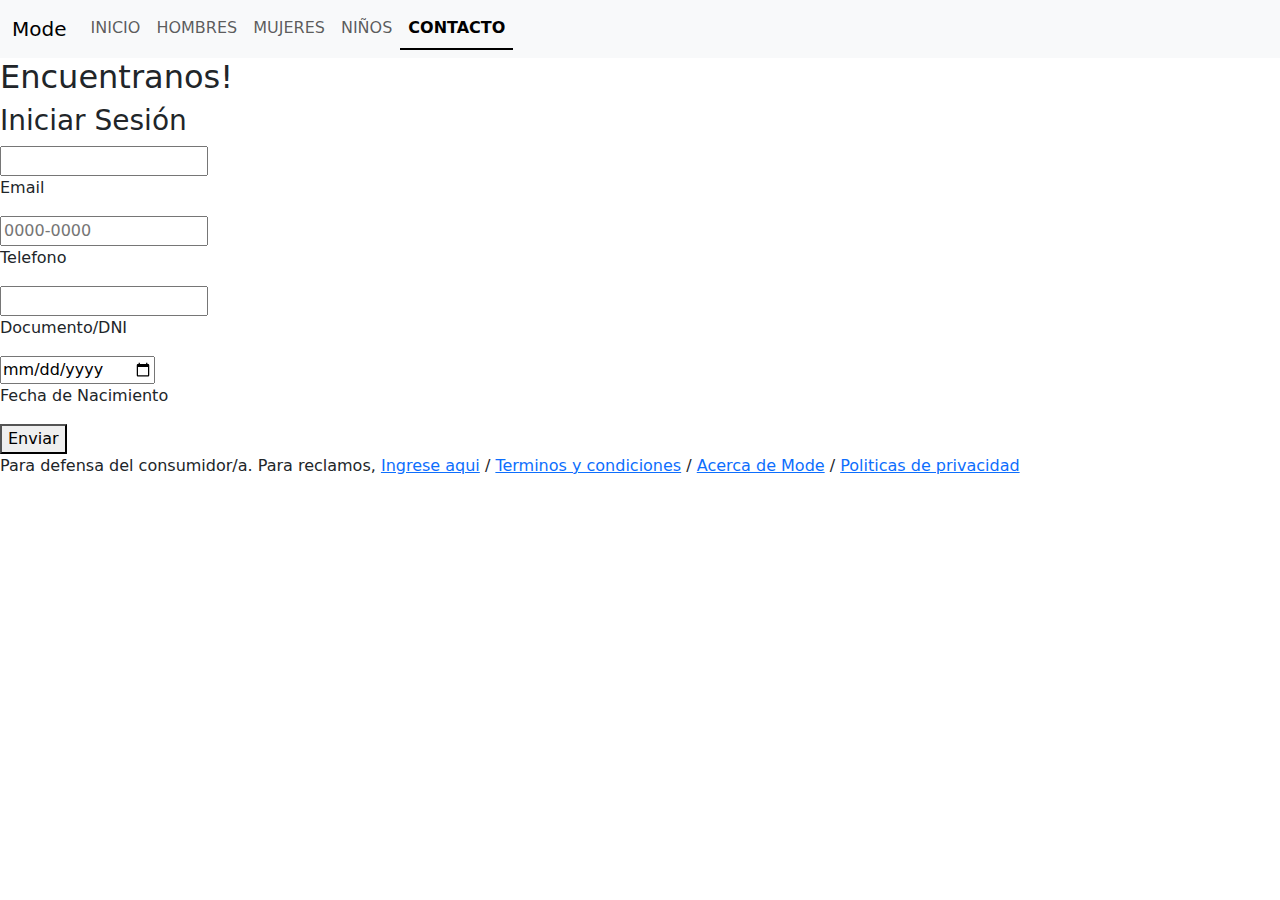
==== pages/contacto.html @ 0c091b9b "First commit. SASS instalado y estructura HTML hecha." ====
<!doctype html>
<html lang="en">

<head>
    <meta charset="utf-8">
    <meta name="viewport" content="width=device-width, initial-scale=1">
    <title>Contacto | Mode Indumentaria</title>
    <link href="https://cdn.jsdelivr.net/npm/bootstrap@5.3.3/dist/css/bootstrap.min.css" rel="stylesheet"
        integrity="sha384-QWTKZyjpPEjISv5WaRU9OFeRpok6YctnYmDr5pNlyT2bRjXh0JMhjY6hW+ALEwIH" crossorigin="anonymous">
    <link rel="stylesheet" href="../css/style.css">
</head>

<body>
    <nav class="navbar navbar-expand-md bg-body-tertiary nav-underline navegacion">
        <div class="container-fluid">
            <a class="navbar-brand logo" href="../index.html">Mode</a>
            <button class="navbar-toggler" type="button" data-bs-toggle="collapse" data-bs-target="#navbarNav"
                aria-controls="navbarNav" aria-expanded="false" aria-label="Toggle navigation">
                <span class="navbar-toggler-icon"></span>
            </button>
            <div class="collapse navbar-collapse" id="navbarNav">
                <ul class="navbar-nav">
                    <li class="nav-item link">
                        <a class="nav-link" href="../index.html">INICIO</a>
                    </li>
                    <li class="nav-item link">
                        <a class="nav-link" href="./hombres.html">HOMBRES</a>
                    </li>
                    <li class="nav-item link">
                        <a class="nav-link" href="./mujeres.html">MUJERES</a>
                    </li>
                    <li class="nav-item link">
                        <a class="nav-link" href="./niños.html">NIÑOS</a>
                    </li>
                    <li class="nav-item link">
                        <a class="nav-link active" aria-current="page" href="./contacto.html">CONTACTO</a>
                    </li>
                </ul>
            </div>
        </div>
    </nav>
    <main class="main-content main-contacto">
        <h2>Encuentranos!</h2>
        <section class="main-form">
            <form class="contact-form" action="#" method="get">
                <h3>Iniciar Sesión</h3>
                <input type="email" name="Email" required="">
                <p>Email</p>
                <input type="tel" placeholder="0000-0000" name="Telefono" required="">
                <p>Telefono</p>
                <input type="tel" name="DNI" required="">
                <p>Documento/DNI</p>
                <input type="date" name="nacimiento" required="">
                <p>Fecha de Nacimiento</p>
                <button type="submit">Enviar</button>
            </form>
        </section>
    </main>
    <footer class="footer">
        <p>Para defensa del consumidor/a. Para reclamos, <a
                href="https://autogestion.produccion.gob.ar/consumidores">Ingrese aqui</a> / <a href="">Terminos y
                condiciones</a> / <a href="">Acerca de Mode</a> / <a href="">Politicas de privacidad</a></p>
    </footer>
    <script src="https://cdn.jsdelivr.net/npm/bootstrap@5.3.3/dist/js/bootstrap.bundle.min.js"
        integrity="sha384-YvpcrYf0tY3lHB60NNkmXc5s9fDVZLESaAA55NDzOxhy9GkcIdslK1eN7N6jIeHz"
        crossorigin="anonymous"></script>
</body>

</html>
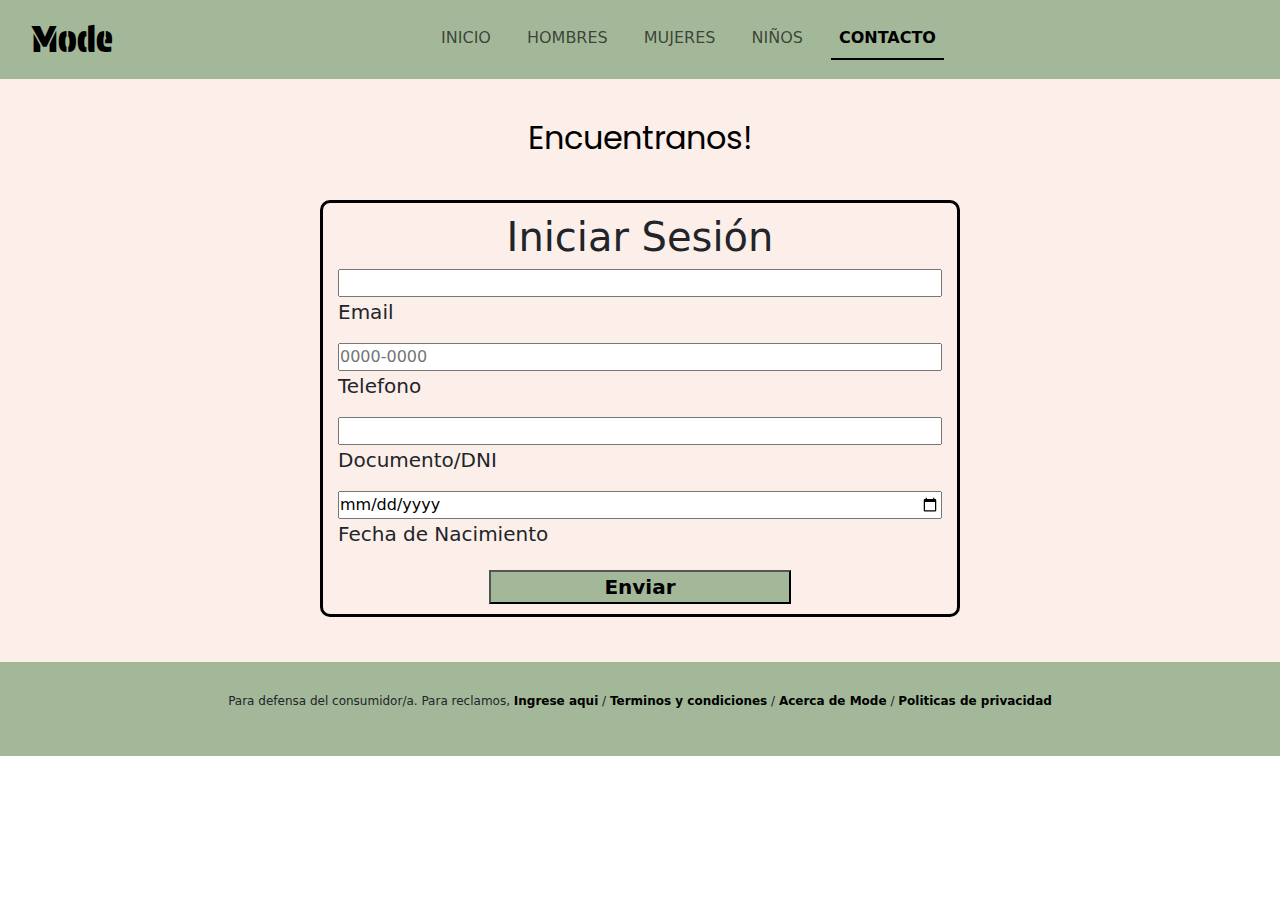
==== commit 57cd11e3: "Estructura css agregada en todo el proyecto, incluyendo media querys." ====
--- a/pages/contacto.html
+++ b/pages/contacto.html
@@ -39,7 +39,7 @@
             </div>
         </div>
     </nav>
-    <main class="main-content main-contacto">
+    <main class="main-contacto">
         <h2>Encuentranos!</h2>
         <section class="main-form">
             <form class="contact-form" action="#" method="get">
--- a/css/style.css
+++ b/css/style.css
@@ -0,0 +1,333 @@
+@charset "UTF-8";
+@import url("https://fonts.googleapis.com/css2?family=Poppins:ital,wght@0,100;0,200;0,300;0,400;0,500;0,600;0,700;0,800;0,900;1,100;1,200;1,300;1,400;1,500;1,600;1,700;1,800;1,900&family=Protest+Guerrilla&display=swap");
+* {
+  margin: 0;
+  padding: 0;
+  box-sizing: border-box; }
+
+.navegacion {
+  background-color: #a3b899 !important; }
+  .navegacion .logo {
+    font-family: "Protest Guerrilla", sans-serif;
+    font-size: 35px;
+    font-weight: 400;
+    font-style: normal;
+    padding-left: 20px; }
+  .navegacion .link {
+    padding-right: 20px; }
+  .navegacion .navbar-expand-md, .navegacion .navbar-collapse {
+    justify-content: space-around; }
+
+.navegacion-hombres {
+  background-color: #99582a !important; }
+  .navegacion-hombres .logo {
+    font-family: "Protest Guerrilla", sans-serif;
+    font-size: 35px;
+    font-weight: 400;
+    font-style: normal;
+    padding-left: 20px; }
+  .navegacion-hombres .link {
+    padding-right: 20px; }
+  .navegacion-hombres .navbar-expand-md, .navegacion-hombres .navbar-collapse {
+    justify-content: space-around; }
+
+.navegacion-mujeres {
+  background-color: #a663cc !important; }
+  .navegacion-mujeres .logo {
+    font-family: "Protest Guerrilla", sans-serif;
+    font-size: 35px;
+    font-weight: 400;
+    font-style: normal;
+    padding-left: 20px; }
+  .navegacion-mujeres .link {
+    padding-right: 20px; }
+  .navegacion-mujeres .navbar-expand-md, .navegacion-mujeres .navbar-collapse {
+    justify-content: space-around; }
+
+.navegacion-niños {
+  background-color: #555555 !important; }
+  .navegacion-niños .logo {
+    font-family: "Protest Guerrilla", sans-serif;
+    font-size: 35px;
+    font-weight: 400;
+    font-style: normal;
+    padding-left: 20px; }
+  .navegacion-niños .link {
+    padding-right: 20px; }
+  .navegacion-niños .navbar-expand-md, .navegacion-niños .navbar-collapse {
+    justify-content: space-around; }
+
+.main-content {
+  background-color: #fceee9;
+  padding-top: 25px;
+  padding-bottom: 25px; }
+  .main-content .main-container {
+    text-align: start;
+    width: 100%;
+    height: 100%;
+    padding: 50px; }
+  .main-content .presentacion {
+    color: #000000;
+    padding-bottom: 15px;
+    font-family: "Poppins", sans-serif;
+    font-weight: 400;
+    font-style: normal; }
+    .main-content .presentacion a {
+      color: #a3b899;
+      text-decoration: none;
+      font-weight: bolder; }
+  .main-content .presentacion2 h1 {
+    color: #ffffff;
+    background-color: #a3b899;
+    width: 75%;
+    margin: 10px auto;
+    padding: 5px 16px;
+    font-family: "Poppins", sans-serif;
+    font-size: 25px;
+    text-align: center;
+    font-weight: bolder; }
+  .main-content .presentacion2 .img-presentacion2 {
+    display: flex;
+    justify-content: space-around;
+    flex-direction: column;
+    align-items: center;
+    margin-top: 20px; }
+    .main-content .presentacion2 .img-presentacion2 div {
+      width: 30%;
+      border-radius: 15px;
+      margin: 5px auto; }
+    .main-content .presentacion2 .img-presentacion2 img {
+      width: 100%;
+      height: auto;
+      border-radius: 15px;
+      border-bottom-left-radius: 0;
+      border-bottom-right-radius: 0; }
+    .main-content .presentacion2 .img-presentacion2 h4 {
+      text-align: center;
+      background-color: #a3b899;
+      border-bottom-left-radius: 15px;
+      border-bottom-right-radius: 15px;
+      font-size: 15PX; }
+  .main-content .presentacion2 h2 {
+    color: #ffffff;
+    background-color: #a3b899;
+    width: 75%;
+    margin: 10px auto;
+    padding: 5px 16px;
+    font-family: "Poppins", sans-serif;
+    font-size: 15px;
+    text-align: center;
+    font-weight: bolder; }
+    .main-content .presentacion2 h2 a {
+      color: #000000;
+      text-decoration: none; }
+
+.ropa-hombre {
+  background-color: #ffe6a7;
+  padding-top: 25px;
+  padding-bottom: 25px;
+  display: grid; }
+  .ropa-hombre div {
+    width: 30%;
+    border-radius: 15px;
+    margin: 5px auto; }
+  .ropa-hombre h4 {
+    text-align: center;
+    background-color: #99582a;
+    border-bottom-left-radius: 15px;
+    border-bottom-right-radius: 15px;
+    font-size: 15PX; }
+  .ropa-hombre img {
+    width: 100%;
+    height: auto;
+    border-radius: 15px;
+    border-bottom-left-radius: 0;
+    border-bottom-right-radius: 0; }
+
+.ropa-mujeres {
+  background-color: #b298dc;
+  padding-top: 25px;
+  padding-bottom: 25px;
+  display: grid; }
+  .ropa-mujeres div {
+    width: 30%;
+    border-radius: 15px;
+    margin: 5px auto; }
+  .ropa-mujeres h4 {
+    text-align: center;
+    background-color: #a663cc;
+    border-bottom-left-radius: 15px;
+    border-bottom-right-radius: 15px;
+    font-size: 15PX; }
+  .ropa-mujeres img {
+    width: 100%;
+    height: auto;
+    border-radius: 15px;
+    border-bottom-left-radius: 0;
+    border-bottom-right-radius: 0; }
+
+.ropa-niños {
+  background-color: #e1d5e0;
+  padding-top: 25px;
+  padding-bottom: 25px;
+  display: grid; }
+  .ropa-niños div {
+    width: 30%;
+    border-radius: 15px;
+    margin: 5px auto; }
+  .ropa-niños h4 {
+    text-align: center;
+    background-color: #555555;
+    border-bottom-left-radius: 15px;
+    border-bottom-right-radius: 15px;
+    font-size: 15PX; }
+  .ropa-niños img {
+    width: 100%;
+    height: auto;
+    border-radius: 15px;
+    border-bottom-left-radius: 0;
+    border-bottom-right-radius: 0; }
+
+.main-contacto {
+  background-color: #fceee9;
+  padding-top: 25px;
+  padding-bottom: 25px; }
+  .main-contacto h2 {
+    color: #000000;
+    padding: 15px;
+    font-family: "Poppins", sans-serif;
+    font-weight: 400;
+    font-style: normal;
+    text-align: center; }
+  .main-contacto .main-form {
+    display: flex;
+    flex-direction: row;
+    align-items: center; }
+    .main-contacto .main-form .contact-form {
+      margin: 20px auto;
+      padding: 10px 15px;
+      border: #000000 solid 3px;
+      border-radius: 10px;
+      display: flex;
+      flex-direction: column; }
+    .main-contacto .main-form h3 {
+      text-align: center; }
+    .main-contacto .main-form button {
+      margin: 5px auto 0 auto;
+      width: 50%;
+      background-color: #a3b899; }
+
+.footer {
+  background-color: #a3b899;
+  padding: 30px;
+  font-size: 12px;
+  text-align: center; }
+  .footer a {
+    color: #000000;
+    text-decoration: none;
+    font-weight: bolder; }
+
+.footer-hombres {
+  background-color: #99582a;
+  padding: 30px;
+  font-size: 12px;
+  text-align: center; }
+  .footer-hombres a {
+    color: #000000;
+    text-decoration: none;
+    font-weight: bolder; }
+
+.footer-mujeres {
+  background-color: #a663cc;
+  padding: 30px;
+  font-size: 12px;
+  text-align: center; }
+  .footer-mujeres a {
+    color: #000000;
+    text-decoration: none;
+    font-weight: bolder; }
+
+.footer-niños {
+  background-color: #555555;
+  padding: 30px;
+  font-size: 12px;
+  text-align: center; }
+  .footer-niños a {
+    color: #000000;
+    text-decoration: none;
+    font-weight: bolder; }
+
+@media (min-width: 768px) {
+  .img-presentacion2 {
+    display: grid;
+    grid-template-columns: repeat(3, 1fr);
+    align-items: start;
+    justify-items: center;
+    justify-content: center; }
+    .img-presentacion2 div {
+      width: 70%; }
+    .img-presentacion2 img {
+      height: 200px; }
+  .ropa {
+    display: grid;
+    grid-template-columns: repeat(2, 1fr);
+    align-items: center;
+    justify-items: center;
+    justify-content: center; }
+    .ropa div {
+      width: 50%; }
+    .ropa img {
+      height: 225px; }
+  .main-form {
+    display: flex;
+    flex-direction: row;
+    align-items: center; }
+    .main-form .contact-form {
+      width: 50%; }
+      .main-form .contact-form h3 {
+        font-size: 40px; }
+      .main-form .contact-form p {
+        font-size: 20px; }
+      .main-form .contact-form button {
+        font-size: 20px;
+        font-weight: bold; } }
+
+@media (min-width: 927px) {
+  .presentacion2 {
+    padding-bottom: 10px; }
+    .presentacion2 .img-presentacion2 img {
+      height: 250px; }
+    .presentacion2 .img-presentacion2 h4 {
+      padding-bottom: 4px; }
+  .ropa {
+    display: grid;
+    grid-template-columns: repeat(3, 1fr);
+    align-items: center;
+    justify-items: center;
+    justify-content: center; }
+    .ropa div {
+      width: 60%; }
+    .ropa img {
+      height: 250px; }
+    .ropa h4 {
+      padding-bottom: 4px; } }
+
+@media (min-width: 1144px) {
+  .img-presentacion2 img {
+    height: 290px; }
+  .img-presentacion2 h4 {
+    font-size: 20px;
+    padding-bottom: 8px; }
+  .ropa {
+    display: grid;
+    grid-template-columns: repeat(4, 1fr);
+    align-items: start;
+    justify-items: center;
+    justify-content: center; }
+    .ropa div {
+      width: 70%; }
+    .ropa img {
+      height: 290px; }
+    .ropa h4 {
+      font-size: 20px;
+      padding-bottom: 8px; } }
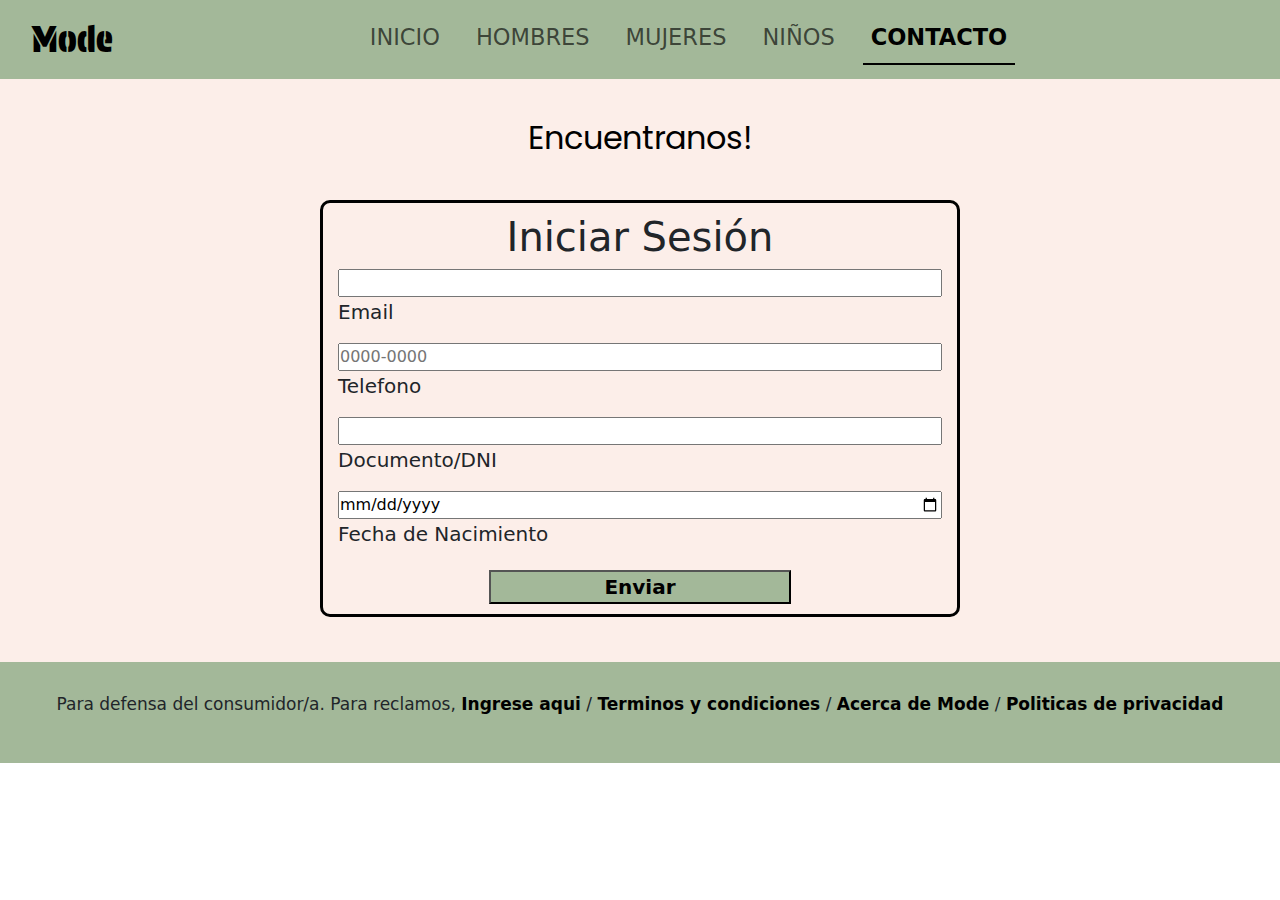
==== commit 119895ac: "Cambios en el index, animaciones y SEO." ====
--- a/pages/contacto.html
+++ b/pages/contacto.html
@@ -5,15 +5,20 @@
     <meta charset="utf-8">
     <meta name="viewport" content="width=device-width, initial-scale=1">
     <title>Contacto | Mode Indumentaria</title>
+    <!-- Bootstrap -->
     <link href="https://cdn.jsdelivr.net/npm/bootstrap@5.3.3/dist/css/bootstrap.min.css" rel="stylesheet"
         integrity="sha384-QWTKZyjpPEjISv5WaRU9OFeRpok6YctnYmDr5pNlyT2bRjXh0JMhjY6hW+ALEwIH" crossorigin="anonymous">
+    <!-- Link animate.css -->
+    <link rel="stylesheet" href="https://cdnjs.cloudflare.com/ajax/libs/animate.css/4.1.1/animate.min.css" />
+    <!-- CSS -->
     <link rel="stylesheet" href="../css/style.css">
 </head>
 
 <body>
+    <!-- Barra de navegacion -->
     <nav class="navbar navbar-expand-md bg-body-tertiary nav-underline navegacion">
         <div class="container-fluid">
-            <a class="navbar-brand logo" href="../index.html">Mode</a>
+            <a class="navbar-brand logo animate__animated animate__flip" href="../index.html">Mode</a>
             <button class="navbar-toggler" type="button" data-bs-toggle="collapse" data-bs-target="#navbarNav"
                 aria-controls="navbarNav" aria-expanded="false" aria-label="Toggle navigation">
                 <span class="navbar-toggler-icon"></span>
@@ -39,6 +44,7 @@
             </div>
         </div>
     </nav>
+    <!-- Main contacto -->
     <main class="main-contacto">
         <h2>Encuentranos!</h2>
         <section class="main-form">
@@ -56,6 +62,7 @@
             </form>
         </section>
     </main>
+    <!-- Footer -->
     <footer class="footer">
         <p>Para defensa del consumidor/a. Para reclamos, <a
                 href="https://autogestion.produccion.gob.ar/consumidores">Ingrese aqui</a> / <a href="">Terminos y
--- a/css/style.css
+++ b/css/style.css
@@ -76,61 +76,46 @@
       color: #a3b899;
       text-decoration: none;
       font-weight: bolder; }
-  .main-content .presentacion2 h1 {
-    color: #ffffff;
-    background-color: #a3b899;
-    width: 75%;
-    margin: 10px auto;
-    padding: 5px 16px;
+  .main-content .subtitulo {
+    text-align: center;
     font-family: "Poppins", sans-serif;
-    font-size: 25px;
-    text-align: center;
-    font-weight: bolder; }
-  .main-content .presentacion2 .img-presentacion2 {
-    display: flex;
-    justify-content: space-around;
-    flex-direction: column;
-    align-items: center;
-    margin-top: 20px; }
-    .main-content .presentacion2 .img-presentacion2 div {
-      width: 30%;
-      border-radius: 15px;
-      margin: 5px auto; }
-    .main-content .presentacion2 .img-presentacion2 img {
-      width: 100%;
-      height: auto;
-      border-radius: 15px;
-      border-bottom-left-radius: 0;
-      border-bottom-right-radius: 0; }
-    .main-content .presentacion2 .img-presentacion2 h4 {
-      text-align: center;
-      background-color: #a3b899;
-      border-bottom-left-radius: 15px;
-      border-bottom-right-radius: 15px;
-      font-size: 15PX; }
-  .main-content .presentacion2 h2 {
-    color: #ffffff;
-    background-color: #a3b899;
-    width: 75%;
-    margin: 10px auto;
-    padding: 5px 16px;
-    font-family: "Poppins", sans-serif;
-    font-size: 15px;
-    text-align: center;
-    font-weight: bolder; }
-    .main-content .presentacion2 h2 a {
-      color: #000000;
-      text-decoration: none; }
+    font-size: 35px;
+    padding-top: 30px; }
+  .main-content .presentacion-ropa {
+    padding: 35px;
+    display: grid; }
+    .main-content .presentacion-ropa .div-img {
+      width: 60%;
+      margin: 10px auto;
+      display: flex;
+      flex-direction: column;
+      align-items: center;
+      justify-content: center; }
+      .main-content .presentacion-ropa .div-img a img {
+        width: 100%;
+        height: 150px;
+        margin: 3px; }
+      .main-content .presentacion-ropa .div-img .descripcion h4 {
+        font-family: "Poppins", sans-serif;
+        font-size: 15px;
+        text-align: center; }
+      .main-content .presentacion-ropa .div-img .descripcion p {
+        font-family: "Poppins", sans-serif;
+        text-align: center;
+        margin: 0 !important; }
 
 .ropa-hombre {
   background-color: #ffe6a7;
-  padding-top: 25px;
-  padding-bottom: 25px;
+  padding-top: 35px;
+  padding-bottom: 35px;
   display: grid; }
   .ropa-hombre div {
     width: 30%;
     border-radius: 15px;
     margin: 5px auto; }
+    .ropa-hombre div:hover {
+      transform: scale(1.05);
+      transition: 2s; }
   .ropa-hombre h4 {
     text-align: center;
     background-color: #99582a;
@@ -146,13 +131,16 @@
 
 .ropa-mujeres {
   background-color: #b298dc;
-  padding-top: 25px;
-  padding-bottom: 25px;
+  padding-top: 35px;
+  padding-bottom: 35px;
   display: grid; }
   .ropa-mujeres div {
     width: 30%;
     border-radius: 15px;
     margin: 5px auto; }
+    .ropa-mujeres div:hover {
+      transform: scale(1.05);
+      transition: 2s; }
   .ropa-mujeres h4 {
     text-align: center;
     background-color: #a663cc;
@@ -168,13 +156,16 @@
 
 .ropa-niños {
   background-color: #e1d5e0;
-  padding-top: 25px;
-  padding-bottom: 25px;
+  padding-top: 35px;
+  padding-bottom: 35px;
   display: grid; }
   .ropa-niños div {
     width: 30%;
     border-radius: 15px;
     margin: 5px auto; }
+    .ropa-niños div:hover {
+      transform: scale(1.05);
+      transition: 2s; }
   .ropa-niños h4 {
     text-align: center;
     background-color: #555555;
@@ -257,17 +248,16 @@
     text-decoration: none;
     font-weight: bolder; }
 
-@media (min-width: 768px) {
-  .img-presentacion2 {
-    display: grid;
-    grid-template-columns: repeat(3, 1fr);
-    align-items: start;
-    justify-items: center;
-    justify-content: center; }
-    .img-presentacion2 div {
-      width: 70%; }
-    .img-presentacion2 img {
-      height: 200px; }
+@media (min-width: 767px) {
+  .presentacion-ropa {
+    display: grid;
+    grid-template-columns: repeat(2, 1fr); }
+    .presentacion-ropa .div-img a {
+      width: 150px;
+      height: 175px; }
+      .presentacion-ropa .div-img a img {
+        height: 100% !important;
+        padding: 7px; }
   .ropa {
     display: grid;
     grid-template-columns: repeat(2, 1fr);
@@ -290,15 +280,21 @@
         font-size: 20px; }
       .main-form .contact-form button {
         font-size: 20px;
-        font-weight: bold; } }
+        font-weight: bold; }
+  .footer {
+    font-size: 12px; } }
 
 @media (min-width: 927px) {
-  .presentacion2 {
-    padding-bottom: 10px; }
-    .presentacion2 .img-presentacion2 img {
-      height: 250px; }
-    .presentacion2 .img-presentacion2 h4 {
-      padding-bottom: 4px; }
+  nav .nav-link {
+    font-size: 17px; }
+  .presentacion-ropa {
+    display: grid;
+    grid-template-columns: repeat(2, 1fr); }
+    .presentacion-ropa .div-img a {
+      width: 175px;
+      height: 200px; }
+      .presentacion-ropa .div-img a img {
+        height: 100% !important; }
   .ropa {
     display: grid;
     grid-template-columns: repeat(3, 1fr);
@@ -310,14 +306,25 @@
     .ropa img {
       height: 250px; }
     .ropa h4 {
-      padding-bottom: 4px; } }
+      padding-bottom: 4px; }
+  .footer {
+    font-size: 13.5px; } }
 
 @media (min-width: 1144px) {
-  .img-presentacion2 img {
-    height: 290px; }
-  .img-presentacion2 h4 {
-    font-size: 20px;
-    padding-bottom: 8px; }
+  nav .nav-link {
+    font-size: 22.5px; }
+  .main-container h2 {
+    font-size: 45px; }
+  .main-container p {
+    font-size: 20px; }
+  .presentacion-ropa {
+    display: grid;
+    grid-template-columns: repeat(4, 1fr); }
+    .presentacion-ropa .div-img a {
+      width: 250px;
+      height: 275px; }
+      .presentacion-ropa .div-img a img {
+        height: 100% !important; }
   .ropa {
     display: grid;
     grid-template-columns: repeat(4, 1fr);
@@ -330,4 +337,6 @@
       height: 290px; }
     .ropa h4 {
       font-size: 20px;
-      padding-bottom: 8px; } }
+      padding-bottom: 8px; }
+  .footer {
+    font-size: 17px; } }
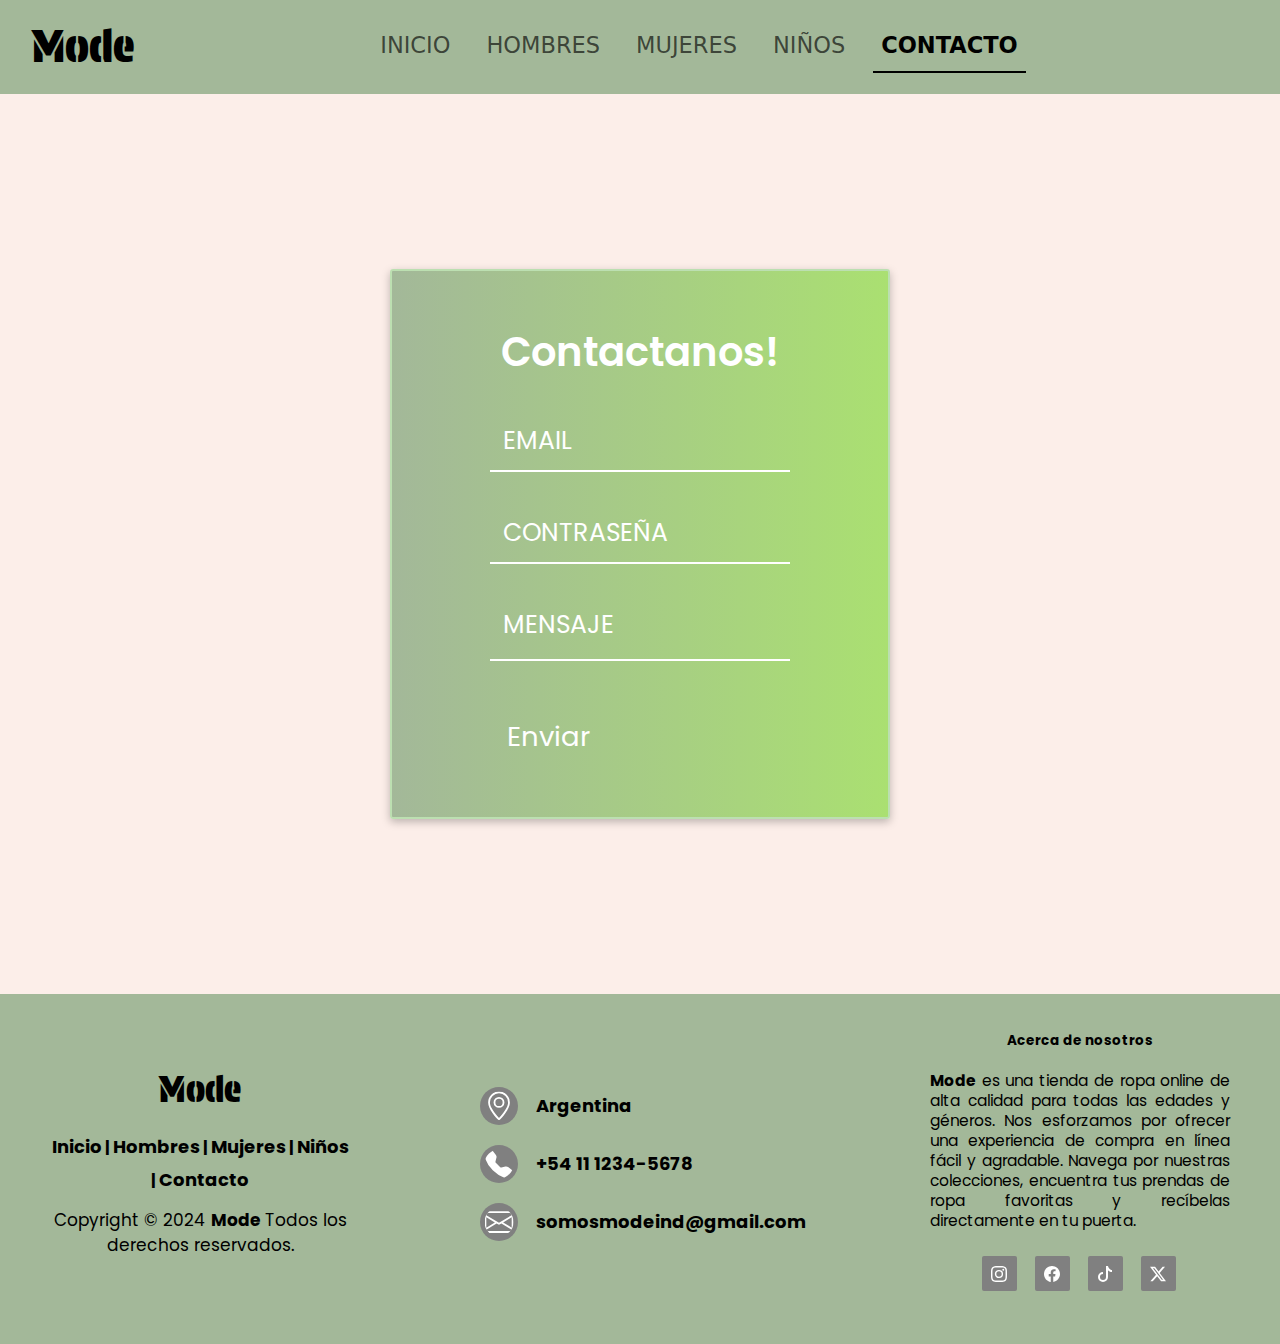
==== commit 81065562: "Agrego cambios al form, footer y main del archivo 'hombres.html', y agrego responsive a estos." ====
--- a/pages/contacto.html
+++ b/pages/contacto.html
@@ -5,6 +5,9 @@
     <meta charset="utf-8">
     <meta name="viewport" content="width=device-width, initial-scale=1">
     <title>Contacto | Mode Indumentaria</title>
+    <meta name="description" content="En MODE compra ropa, calzado y accesorios para Hombre, Mujeres y Niños de forma online. Aprovecha las ofertas del dia, los envios a toda la Argentina y las cuotas sin interes." >
+    <meta name="keywords" content="MODE, ropa, calzado, accesorios, Hombre, Mujer, Niños, online, ofertas, envios, Argentina, cuotas" >
+    <link rel="shortcut icon" href="https://cdn.vectorstock.com/i/preview-1x/40/90/monogram-letter-m-logo-mockup-thin-line-vector-8474090.jpg">
     <!-- Bootstrap -->
     <link href="https://cdn.jsdelivr.net/npm/bootstrap@5.3.3/dist/css/bootstrap.min.css" rel="stylesheet"
         integrity="sha384-QWTKZyjpPEjISv5WaRU9OFeRpok6YctnYmDr5pNlyT2bRjXh0JMhjY6hW+ALEwIH" crossorigin="anonymous">
@@ -46,27 +49,89 @@
     </nav>
     <!-- Main contacto -->
     <main class="main-contacto">
-        <h2>Encuentranos!</h2>
-        <section class="main-form">
-            <form class="contact-form" action="#" method="get">
-                <h3>Iniciar Sesión</h3>
-                <input type="email" name="Email" required="">
-                <p>Email</p>
-                <input type="tel" placeholder="0000-0000" name="Telefono" required="">
-                <p>Telefono</p>
-                <input type="tel" name="DNI" required="">
-                <p>Documento/DNI</p>
-                <input type="date" name="nacimiento" required="">
-                <p>Fecha de Nacimiento</p>
-                <button type="submit">Enviar</button>
+        <div class="container">
+            <h2>Contactanos!</h2>
+            <form action="#" method="get">
+                <div class="input">
+                    <input type="email" name="email"  required>
+                    <label for="email">Email</label>
+                </div>
+                <div class="input">
+                    <input type="password" name="contraseña"  required>
+                    <label for="contraseña">Contraseña</label>
+                </div>
+                <div class="input">
+                    <textarea name="mensaje" cols="30" rows="1"></textarea>
+                    <label for="mensaje">Mensaje</label>
+                </div>
+                <button>Enviar</button>
             </form>
-        </section>
+        </div>
     </main>
     <!-- Footer -->
-    <footer class="footer">
-        <p>Para defensa del consumidor/a. Para reclamos, <a
-                href="https://autogestion.produccion.gob.ar/consumidores">Ingrese aqui</a> / <a href="">Terminos y
-                condiciones</a> / <a href="">Acerca de Mode</a> / <a href="">Politicas de privacidad</a></p>
+    <footer class="footer-distributed">
+
+        <div class="footer-left">
+            <h3>Mode</h3>
+
+            <p class="footer-links">
+                <a href="./index.html">Inicio</a>
+                |
+                <a href="./pages/hombres.html">Hombres</a>
+                |
+                <a href="./pages/mujeres.html">Mujeres</a>
+                |
+                <a href="./pages/niños.html">Niños</a>
+                |
+                <a href="./pages/contacto.html">Contacto</a>
+            </p>
+
+            <p class="footer-company-name">Copyright © 2024 <strong>Mode</strong> Todos los derechos reservados.</p>
+        </div>
+
+        <div class="footer-center">
+            <div>
+                <svg xmlns="http://www.w3.org/2000/svg" width="16" height="16" fill="currentColor" class="bi bi-geo-alt" viewBox="0 0 16 16">
+                    <path d="M12.166 8.94c-.524 1.062-1.234 2.12-1.96 3.07A32 32 0 0 1 8 14.58a32 32 0 0 1-2.206-2.57c-.726-.95-1.436-2.008-1.96-3.07C3.304 7.867 3 6.862 3 6a5 5 0 0 1 10 0c0 .862-.305 1.867-.834 2.94M8 16s6-5.686 6-10A6 6 0 0 0 2 6c0 4.314 6 10 6 10"/>
+                    <path d="M8 8a2 2 0 1 1 0-4 2 2 0 0 1 0 4m0 1a3 3 0 1 0 0-6 3 3 0 0 0 0 6"/>
+                </svg>
+                <p>Argentina</p>
+            </div>
+
+            <div>
+                <svg xmlns="http://www.w3.org/2000/svg" width="16" height="16" fill="currentColor" class="bi bi-telephone-fill" viewBox="0 0 16 16">
+                    <path fill-rule="evenodd" d="M1.885.511a1.745 1.745 0 0 1 2.61.163L6.29 2.98c.329.423.445.974.315 1.494l-.547 2.19a.68.68 0 0 0 .178.643l2.457 2.457a.68.68 0 0 0 .644.178l2.189-.547a1.75 1.75 0 0 1 1.494.315l2.306 1.794c.829.645.905 1.87.163 2.611l-1.034 1.034c-.74.74-1.846 1.065-2.877.702a18.6 18.6 0 0 1-7.01-4.42 18.6 18.6 0 0 1-4.42-7.009c-.362-1.03-.037-2.137.703-2.877z"/>
+                </svg>
+                <p>+54 11 1234-5678</p>
+            </div>
+            <div>
+                <svg xmlns="http://www.w3.org/2000/svg" width="16" height="16" fill="currentColor" class="bi bi-envelope" viewBox="0 0 16 16">
+                    <path d="M0 4a2 2 0 0 1 2-2h12a2 2 0 0 1 2 2v8a2 2 0 0 1-2 2H2a2 2 0 0 1-2-2zm2-1a1 1 0 0 0-1 1v.217l7 4.2 7-4.2V4a1 1 0 0 0-1-1zm13 2.383-4.708 2.825L15 11.105zm-.034 6.876-5.64-3.471L8 9.583l-1.326-.795-5.64 3.47A1 1 0 0 0 2 13h12a1 1 0 0 0 .966-.741M1 11.105l4.708-2.897L1 5.383z"/>
+                </svg>
+                <p><a href="#">somosmodeind@gmail.com</a></p>
+            </div>
+        </div>
+        <div class="footer-right">
+            <p class="footer-company-about">
+                <span>Acerca de nosotros</span>
+                <strong>Mode</strong> es una tienda de ropa online de alta calidad para todas las edades y géneros. Nos esforzamos por ofrecer una experiencia de compra en línea fácil y agradable. Navega por
+                nuestras colecciones, encuentra tus prendas de ropa favoritas y recíbelas directamente en tu puerta.
+            </p>
+            <div class="footer-icons">
+                <a href="#"><svg xmlns="http://www.w3.org/2000/svg" width="16" height="16" fill="currentColor" class="bi bi-instagram" viewBox="0 0 16 16">
+                    <path d="M8 0C5.829 0 5.556.01 4.703.048 3.85.088 3.269.222 2.76.42a3.9 3.9 0 0 0-1.417.923A3.9 3.9 0 0 0 .42 2.76C.222 3.268.087 3.85.048 4.7.01 5.555 0 5.827 0 8.001c0 2.172.01 2.444.048 3.297.04.852.174 1.433.372 1.942.205.526.478.972.923 1.417.444.445.89.719 1.416.923.51.198 1.09.333 1.942.372C5.555 15.99 5.827 16 8 16s2.444-.01 3.298-.048c.851-.04 1.434-.174 1.943-.372a3.9 3.9 0 0 0 1.416-.923c.445-.445.718-.891.923-1.417.197-.509.332-1.09.372-1.942C15.99 10.445 16 10.173 16 8s-.01-2.445-.048-3.299c-.04-.851-.175-1.433-.372-1.941a3.9 3.9 0 0 0-.923-1.417A3.9 3.9 0 0 0 13.24.42c-.51-.198-1.092-.333-1.943-.372C10.443.01 10.172 0 7.998 0zm-.717 1.442h.718c2.136 0 2.389.007 3.232.046.78.035 1.204.166 1.486.275.373.145.64.319.92.599s.453.546.598.92c.11.281.24.705.275 1.485.039.843.047 1.096.047 3.231s-.008 2.389-.047 3.232c-.035.78-.166 1.203-.275 1.485a2.5 2.5 0 0 1-.599.919c-.28.28-.546.453-.92.598-.28.11-.704.24-1.485.276-.843.038-1.096.047-3.232.047s-2.39-.009-3.233-.047c-.78-.036-1.203-.166-1.485-.276a2.5 2.5 0 0 1-.92-.598 2.5 2.5 0 0 1-.6-.92c-.109-.281-.24-.705-.275-1.485-.038-.843-.046-1.096-.046-3.233s.008-2.388.046-3.231c.036-.78.166-1.204.276-1.486.145-.373.319-.64.599-.92s.546-.453.92-.598c.282-.11.705-.24 1.485-.276.738-.034 1.024-.044 2.515-.045zm4.988 1.328a.96.96 0 1 0 0 1.92.96.96 0 0 0 0-1.92m-4.27 1.122a4.109 4.109 0 1 0 0 8.217 4.109 4.109 0 0 0 0-8.217m0 1.441a2.667 2.667 0 1 1 0 5.334 2.667 2.667 0 0 1 0-5.334"/>
+                </svg></a>
+                <a href="#"><svg xmlns="http://www.w3.org/2000/svg" width="16" height="16" fill="currentColor" class="bi bi-facebook" viewBox="0 0 16 16">
+                    <path d="M16 8.049c0-4.446-3.582-8.05-8-8.05C3.58 0-.002 3.603-.002 8.05c0 4.017 2.926 7.347 6.75 7.951v-5.625h-2.03V8.05H6.75V6.275c0-2.017 1.195-3.131 3.022-3.131.876 0 1.791.157 1.791.157v1.98h-1.009c-.993 0-1.303.621-1.303 1.258v1.51h2.218l-.354 2.326H9.25V16c3.824-.604 6.75-3.934 6.75-7.951"/>
+                </svg></i></a>
+                <a href="#"><svg xmlns="http://www.w3.org/2000/svg" width="16" height="16" fill="currentColor" class="bi bi-tiktok" viewBox="0 0 16 16">
+                    <path d="M9 0h1.98c.144.715.54 1.617 1.235 2.512C12.895 3.389 13.797 4 15 4v2c-1.753 0-3.07-.814-4-1.829V11a5 5 0 1 1-5-5v2a3 3 0 1 0 3 3z"/>
+                </svg></a>
+                <a href="#"><svg xmlns="http://www.w3.org/2000/svg" width="16" height="16" fill="currentColor" class="bi bi-twitter-x" viewBox="0 0 16 16">
+                    <path d="M12.6.75h2.454l-5.36 6.142L16 15.25h-4.937l-3.867-5.07-4.425 5.07H.316l5.733-6.57L0 .75h5.063l3.495 4.633L12.601.75Zm-.86 13.028h1.36L4.323 2.145H2.865z"/>
+                </svg></a>
+            </div>
+        </div>
     </footer>
     <script src="https://cdn.jsdelivr.net/npm/bootstrap@5.3.3/dist/js/bootstrap.bundle.min.js"
         integrity="sha384-YvpcrYf0tY3lHB60NNkmXc5s9fDVZLESaAA55NDzOxhy9GkcIdslK1eN7N6jIeHz"
--- a/css/style.css
+++ b/css/style.css
@@ -19,7 +19,7 @@
     justify-content: space-around; }
 
 .navegacion-hombres {
-  background-color: #99582a !important; }
+  background-color: #a3b899 !important; }
   .navegacion-hombres .logo {
     font-family: "Protest Guerrilla", sans-serif;
     font-size: 35px;
@@ -32,7 +32,7 @@
     justify-content: space-around; }
 
 .navegacion-mujeres {
-  background-color: #a663cc !important; }
+  background-color: #a3b899 !important; }
   .navegacion-mujeres .logo {
     font-family: "Protest Guerrilla", sans-serif;
     font-size: 35px;
@@ -45,7 +45,7 @@
     justify-content: space-around; }
 
 .navegacion-niños {
-  background-color: #555555 !important; }
+  background-color: #a3b899 !important; }
   .navegacion-niños .logo {
     font-family: "Protest Guerrilla", sans-serif;
     font-size: 35px;
@@ -105,32 +105,148 @@
         margin: 0 !important; }
 
 .ropa-hombre {
-  background-color: #ffe6a7;
+  background-color: #fceee9;
   padding-top: 35px;
-  padding-bottom: 35px;
-  display: grid; }
-  .ropa-hombre div {
-    width: 30%;
-    border-radius: 15px;
-    margin: 5px auto; }
-    .ropa-hombre div:hover {
-      transform: scale(1.05);
-      transition: 2s; }
-  .ropa-hombre h4 {
-    text-align: center;
-    background-color: #99582a;
-    border-bottom-left-radius: 15px;
-    border-bottom-right-radius: 15px;
-    font-size: 15PX; }
-  .ropa-hombre img {
-    width: 100%;
-    height: auto;
-    border-radius: 15px;
-    border-bottom-left-radius: 0;
-    border-bottom-right-radius: 0; }
+  padding-bottom: 35px; }
+  .ropa-hombre .hombre1 {
+    display: flex;
+    margin: 0 10px;
+    border-bottom: 3px solid #aae071; }
+    .ropa-hombre .hombre1 .img1 {
+      width: 50%;
+      height: 60%;
+      padding: 10px 10px 10px 15px; }
+    .ropa-hombre .hombre1 .texto1 {
+      font-family: "Poppins", sans-serif;
+      padding-right: 10px; }
+      .ropa-hombre .hombre1 .texto1 h4 {
+        font-size: 15px;
+        padding-top: 5px;
+        border-bottom: 2px solid #000000; }
+      .ropa-hombre .hombre1 .texto1 p {
+        font-size: 12.5px; }
+  .ropa-hombre .hombre2 {
+    display: flex;
+    margin: 0 10px;
+    border-bottom: 3px solid #aae071; }
+    .ropa-hombre .hombre2 .img2 {
+      width: 50%;
+      height: 60%;
+      padding: 10px 10px 10px 15px; }
+    .ropa-hombre .hombre2 .texto2 {
+      font-family: "Poppins", sans-serif;
+      padding-right: 10px; }
+      .ropa-hombre .hombre2 .texto2 h4 {
+        font-size: 15px;
+        padding-top: 5px;
+        border-bottom: 2px solid #000000; }
+      .ropa-hombre .hombre2 .texto2 p {
+        font-size: 14.5px; }
+  .ropa-hombre .hombre3 {
+    display: flex;
+    margin: 0 10px;
+    border-bottom: 3px solid #aae071; }
+    .ropa-hombre .hombre3 .img3 {
+      width: 50%;
+      height: 60%;
+      padding: 10px 10px 10px 15px; }
+    .ropa-hombre .hombre3 .texto3 {
+      font-family: "Poppins", sans-serif;
+      padding-right: 10px; }
+      .ropa-hombre .hombre3 .texto3 h4 {
+        font-size: 15px;
+        padding-top: 5px;
+        border-bottom: 2px solid #000000; }
+      .ropa-hombre .hombre3 .texto3 p {
+        font-size: 14.5px; }
+  .ropa-hombre .hombre4 {
+    display: flex;
+    margin: 0 10px;
+    border-bottom: 3px solid #aae071; }
+    .ropa-hombre .hombre4 .img4 {
+      width: 50%;
+      height: 60%;
+      padding: 10px 10px 10px 15px; }
+    .ropa-hombre .hombre4 .texto4 {
+      font-family: "Poppins", sans-serif;
+      padding-right: 10px; }
+      .ropa-hombre .hombre4 .texto4 h4 {
+        font-size: 15px;
+        padding-top: 5px;
+        border-bottom: 2px solid #000000; }
+      .ropa-hombre .hombre4 .texto4 p {
+        font-size: 11.8px; }
+  .ropa-hombre .hombre5 {
+    display: flex;
+    margin: 0 10px;
+    border-bottom: 3px solid #aae071; }
+    .ropa-hombre .hombre5 .img5 {
+      width: 50%;
+      height: 60%;
+      padding: 10px 10px 10px 15px; }
+    .ropa-hombre .hombre5 .texto5 {
+      font-family: "Poppins", sans-serif;
+      padding-right: 10px; }
+      .ropa-hombre .hombre5 .texto5 h4 {
+        font-size: 15px;
+        padding-top: 5px;
+        border-bottom: 2px solid #000000; }
+      .ropa-hombre .hombre5 .texto5 p {
+        font-size: 12.5px; }
+  .ropa-hombre .hombre6 {
+    display: flex;
+    margin: 0 10px;
+    border-bottom: 3px solid #aae071; }
+    .ropa-hombre .hombre6 .img6 {
+      width: 50%;
+      height: 60%;
+      padding: 10px 10px 10px 15px; }
+    .ropa-hombre .hombre6 .texto6 {
+      font-family: "Poppins", sans-serif;
+      padding-right: 10px; }
+      .ropa-hombre .hombre6 .texto6 h4 {
+        font-size: 15px;
+        padding-top: 5px;
+        border-bottom: 2px solid #000000; }
+      .ropa-hombre .hombre6 .texto6 p {
+        font-size: 11.2px; }
+  .ropa-hombre .hombre7 {
+    display: flex;
+    margin: 0 10px;
+    border-bottom: 3px solid #aae071; }
+    .ropa-hombre .hombre7 .img7 {
+      width: 50%;
+      height: 225px;
+      padding: 10px 10px 10px 15px; }
+    .ropa-hombre .hombre7 .texto7 {
+      font-family: "Poppins", sans-serif;
+      padding-right: 10px; }
+      .ropa-hombre .hombre7 .texto7 h4 {
+        font-size: 15px;
+        padding-top: 5px;
+        border-bottom: 2px solid #000000; }
+      .ropa-hombre .hombre7 .texto7 p {
+        font-size: 13.5px; }
+  .ropa-hombre .hombre8 {
+    display: flex;
+    margin: 0 10px;
+    border-bottom: 3px solid #aae071; }
+    .ropa-hombre .hombre8 .img8 {
+      width: 50%;
+      height: 60%;
+      padding: 10px 10px 10px 15px; }
+    .ropa-hombre .hombre8 .texto8 {
+      font-family: "Poppins", sans-serif;
+      padding-right: 10px; }
+      .ropa-hombre .hombre8 .texto8 h4 {
+        font-size: 15px;
+        padding-top: 5px;
+        border-bottom: 2px solid #000000; }
+      .ropa-hombre .hombre8 .texto8 p {
+        font-size: 14.5px; }
 
 .ropa-mujeres {
-  background-color: #b298dc;
+  background-color: #fceee9;
   padding-top: 35px;
   padding-bottom: 35px;
   display: grid; }
@@ -143,7 +259,7 @@
       transition: 2s; }
   .ropa-mujeres h4 {
     text-align: center;
-    background-color: #a663cc;
+    background-color: #a3b899;
     border-bottom-left-radius: 15px;
     border-bottom-right-radius: 15px;
     font-size: 15PX; }
@@ -155,7 +271,7 @@
     border-bottom-right-radius: 0; }
 
 .ropa-niños {
-  background-color: #e1d5e0;
+  background-color: #fceee9;
   padding-top: 35px;
   padding-bottom: 35px;
   display: grid; }
@@ -168,7 +284,7 @@
       transition: 2s; }
   .ropa-niños h4 {
     text-align: center;
-    background-color: #555555;
+    background-color: #a3b899;
     border-bottom-left-radius: 15px;
     border-bottom-right-radius: 15px;
     font-size: 15PX; }
@@ -180,73 +296,217 @@
     border-bottom-right-radius: 0; }
 
 .main-contacto {
-  background-color: #fceee9;
-  padding-top: 25px;
-  padding-bottom: 25px; }
-  .main-contacto h2 {
-    color: #000000;
-    padding: 15px;
-    font-family: "Poppins", sans-serif;
-    font-weight: 400;
-    font-style: normal;
-    text-align: center; }
-  .main-contacto .main-form {
-    display: flex;
-    flex-direction: row;
-    align-items: center; }
-    .main-contacto .main-form .contact-form {
-      margin: 20px auto;
-      padding: 10px 15px;
-      border: #000000 solid 3px;
-      border-radius: 10px;
+  display: flex;
+  position: relative;
+  align-items: center;
+  justify-content: center;
+  min-height: 100vh;
+  font-family: "Poppins", sans-serif;
+  background-color: #fceee9; }
+  .main-contacto .container {
+    width: 350px;
+    height: 400px;
+    display: flex;
+    flex-direction: column;
+    align-items: center;
+    justify-content: center;
+    position: relative;
+    border-radius: 3px;
+    border: 2px solid #bcdfb1;
+    background: linear-gradient(to right, #a3b899, #aae071);
+    box-shadow: rgba(0, 0, 0, 0.25) 0px 3px 8px; }
+    .main-contacto .container h2 {
+      font-size: 20px;
+      font-weight: 600;
+      color: #ffffff;
+      margin-top: 20px;
+      margin-bottom: 20px;
+      text-align: center; }
+    .main-contacto .container form {
       display: flex;
       flex-direction: column; }
-    .main-contacto .main-form h3 {
-      text-align: center; }
-    .main-contacto .main-form button {
-      margin: 5px auto 0 auto;
-      width: 50%;
-      background-color: #a3b899; }
-
-.footer {
+      .main-contacto .container form .input {
+        margin: 1em 0 1em 0;
+        width: 300px;
+        position: relative; }
+        .main-contacto .container form .input input {
+          font-size: 100%;
+          padding: 0.7em;
+          outline: none;
+          color: #ffffff;
+          border: none;
+          background: transparent;
+          border-bottom: 2px solid #ffffff;
+          border-radius: none;
+          width: 100%; }
+        .main-contacto .container form .input textarea {
+          margin: 1em 0 1em 0;
+          width: 300px;
+          position: relative;
+          font-size: 100%;
+          padding: 0.7em;
+          outline: none;
+          color: #ffffff;
+          border: none;
+          background: transparent;
+          border-bottom: 2px solid #ffffff;
+          border-radius: none;
+          width: 100%;
+          resize: none; }
+        .main-contacto .container form .input label {
+          font-size: 100%;
+          position: absolute;
+          left: 0;
+          color: #ffffff;
+          padding: 0.7em;
+          margin-left: 0.1em;
+          pointer-events: none;
+          transition: all 0.5s ease;
+          text-transform: uppercase; }
+        .main-contacto .container form .input:is(input:focus) ~ label {
+          transform: translateY(-50%) scale(0.9);
+          margin: 0em;
+          padding: 0.4em;
+          background: transparent; }
+        .main-contacto .container form .input:is(input:valid) ~ label {
+          transform: translateY(-50%) scale(0.9);
+          margin: 0em;
+          padding: 0.4em;
+          background: transparent; }
+      .main-contacto .container form button {
+        color: #ffffff;
+        font-size: 15px;
+        align-self: flex-start;
+        padding: 0.6em;
+        border: none;
+        cursor: pointer;
+        margin-bottom: 30px;
+        background: transparent;
+        transition: all 0.3s ease-in-out;
+        position: relative;
+        overflow: hidden; }
+        .main-contacto .container form button:before {
+          content: "";
+          position: relative;
+          bottom: 100%;
+          left: 0;
+          width: 100%;
+          height: 100%;
+          background: #ffffff;
+          opacity: 0;
+          transition: opacity 0.3s ease-in-out; }
+        .main-contacto .container form button:hover {
+          transform: translateY(-3px);
+          box-shadow: 0 5px 15px rgba(0, 0, 0, 0.3); }
+
+.footer-distributed {
+  display: flex;
+  align-items: center;
+  justify-content: center;
+  flex-direction: column;
   background-color: #a3b899;
-  padding: 30px;
-  font-size: 12px;
-  text-align: center; }
-  .footer a {
-    color: #000000;
-    text-decoration: none;
-    font-weight: bolder; }
-
-.footer-hombres {
-  background-color: #99582a;
-  padding: 30px;
-  font-size: 12px;
-  text-align: center; }
-  .footer-hombres a {
-    color: #000000;
-    text-decoration: none;
-    font-weight: bolder; }
-
-.footer-mujeres {
-  background-color: #a663cc;
-  padding: 30px;
-  font-size: 12px;
-  text-align: center; }
-  .footer-mujeres a {
-    color: #000000;
-    text-decoration: none;
-    font-weight: bolder; }
-
-.footer-niños {
-  background-color: #555555;
-  padding: 30px;
-  font-size: 12px;
-  text-align: center; }
-  .footer-niños a {
-    color: #000000;
-    text-decoration: none;
-    font-weight: bolder; }
+  box-sizing: border-box;
+  width: 100%;
+  text-align: left;
+  font-size: 16px;
+  font-weight: bold;
+  font-family: "Poppins", sans-serif;
+  padding: 50px 50px 60px 50px; }
+  .footer-distributed .footer-left {
+    display: flex;
+    flex-direction: column;
+    text-align: center;
+    width: 300px; }
+    .footer-distributed .footer-left h3 {
+      color: #000000;
+      font-size: 36px;
+      font-weight: normal;
+      font-family: "Protest Guerrilla", sans-serif;
+      margin: 0; }
+    .footer-distributed .footer-left .footer-links {
+      color: #000000;
+      margin: 20px 0 12px; }
+      .footer-distributed .footer-left .footer-links a {
+        display: inline-block;
+        line-height: 1.8;
+        text-decoration: none;
+        color: inherit;
+        font-size: 12.5px; }
+        .footer-distributed .footer-left .footer-links a:hover {
+          color: #aae071; }
+    .footer-distributed .footer-left .footer-company-name {
+      color: #000000;
+      font-size: 12.5px;
+      font-weight: normal;
+      margin: 0; }
+  .footer-distributed .footer-center {
+    display: flex;
+    flex-direction: column;
+    align-items: flex-start;
+    margin: 15px auto;
+    width: 300px; }
+    .footer-distributed .footer-center svg {
+      background-color: #808080;
+      color: #ffffff;
+      font-size: 25px;
+      width: 38px;
+      height: 38px;
+      padding: 4.5px;
+      border-radius: 50%;
+      text-align: center;
+      line-height: 42px;
+      margin: 10px 15px;
+      vertical-align: middle; }
+    .footer-distributed .footer-center p {
+      display: inline-block;
+      color: #000000;
+      vertical-align: middle;
+      margin: 0;
+      font-size: 15px; }
+      .footer-distributed .footer-center p a {
+        color: #000000;
+        text-decoration: none; }
+        .footer-distributed .footer-center p a:hover {
+          color: #aae071; }
+  .footer-distributed .footer-right {
+    display: flex;
+    flex-direction: column;
+    align-items: center;
+    width: 300px; }
+    .footer-distributed .footer-right .footer-company-about {
+      line-height: 20px;
+      color: #000000;
+      text-align: justify;
+      font-size: 13px;
+      font-weight: normal;
+      margin: 0; }
+      .footer-distributed .footer-right .footer-company-about span {
+        display: block;
+        color: #000000;
+        text-align: center;
+        font-size: 22px;
+        font-weight: bold;
+        margin-bottom: 20px; }
+    .footer-distributed .footer-right .footer-icons {
+      margin-top: 25px;
+      display: flex;
+      justify-content: space-evenly;
+      gap: 15px; }
+      .footer-distributed .footer-right .footer-icons a {
+        display: inline-block;
+        width: 35px;
+        height: 35px;
+        cursor: pointer;
+        background-color: #808080;
+        border-radius: 2px;
+        font-size: 20px;
+        color: #ffffff;
+        text-align: center;
+        line-height: 35px;
+        margin-right: 3px;
+        margin-bottom: 5px; }
+        .footer-distributed .footer-right .footer-icons a:hover {
+          background-color: #aae071; }
 
 @media (min-width: 767px) {
   .presentacion-ropa {
@@ -258,16 +518,69 @@
       .presentacion-ropa .div-img a img {
         height: 100% !important;
         padding: 7px; }
-  .ropa {
-    display: grid;
-    grid-template-columns: repeat(2, 1fr);
-    align-items: center;
-    justify-items: center;
-    justify-content: center; }
-    .ropa div {
-      width: 50%; }
-    .ropa img {
-      height: 225px; }
+  .ropa-hombre .hombre1 .img1 {
+    width: 35%;
+    height: 250px; }
+  .ropa-hombre .hombre1 .texto1 h4 {
+    font-size: 20px; }
+  .ropa-hombre .hombre1 .texto1 p {
+    padding-top: 10px;
+    font-size: 18px; }
+  .ropa-hombre .hombre2 .img2 {
+    width: 35%;
+    height: 280px; }
+  .ropa-hombre .hombre2 .texto2 h4 {
+    font-size: 20px; }
+  .ropa-hombre .hombre2 .texto2 p {
+    padding-top: 10px;
+    font-size: 18px; }
+  .ropa-hombre .hombre3 .img3 {
+    width: 35%;
+    height: 250px; }
+  .ropa-hombre .hombre3 .texto3 h4 {
+    font-size: 20px; }
+  .ropa-hombre .hombre3 .texto3 p {
+    padding-top: 10px;
+    font-size: 18px; }
+  .ropa-hombre .hombre4 .img4 {
+    width: 197.5px;
+    height: 215px; }
+  .ropa-hombre .hombre4 .texto4 h4 {
+    font-size: 20px; }
+  .ropa-hombre .hombre4 .texto4 p {
+    padding-top: 10px;
+    font-size: 18px; }
+  .ropa-hombre .hombre5 .img5 {
+    width: 197.5px;
+    height: 215px; }
+  .ropa-hombre .hombre5 .texto5 h4 {
+    font-size: 20px; }
+  .ropa-hombre .hombre5 .texto5 p {
+    padding-top: 10px;
+    font-size: 18px; }
+  .ropa-hombre .hombre6 .img6 {
+    width: 197.5px;
+    height: 230px; }
+  .ropa-hombre .hombre6 .texto6 h4 {
+    font-size: 20px; }
+  .ropa-hombre .hombre6 .texto6 p {
+    padding-top: 10px;
+    font-size: 18px; }
+  .ropa-hombre .hombre7 .img7 {
+    width: 197.5px;
+    height: 215px; }
+  .ropa-hombre .hombre7 .texto7 h4 {
+    font-size: 20px; }
+  .ropa-hombre .hombre7 .texto7 p {
+    padding-top: 10px;
+    font-size: 18px; }
+  .ropa-hombre .hombre8 .img8 {
+    width: 197.5px; }
+  .ropa-hombre .hombre8 .texto8 h4 {
+    font-size: 20px; }
+  .ropa-hombre .hombre8 .texto8 p {
+    padding-top: 10px;
+    font-size: 18px; }
   .main-form {
     display: flex;
     flex-direction: row;
@@ -281,12 +594,25 @@
       .main-form .contact-form button {
         font-size: 20px;
         font-weight: bold; }
-  .footer {
-    font-size: 12px; } }
+  .footer-distributed {
+    display: flex;
+    flex-direction: row;
+    height: 350px;
+    gap: 0 15px; }
+    .footer-distributed .footer-center {
+      width: 350px; }
+      .footer-distributed .footer-center p {
+        font-size: 11px; }
+    .footer-distributed .footer-right .footer-company-about {
+      font-size: 11px; }
+      .footer-distributed .footer-right .footer-company-about span {
+        font-size: 13.5px; } }
 
 @media (min-width: 927px) {
+  nav .logo {
+    font-size: 35px !important; }
   nav .nav-link {
-    font-size: 17px; }
+    font-size: 20px; }
   .presentacion-ropa {
     display: grid;
     grid-template-columns: repeat(2, 1fr); }
@@ -295,22 +621,96 @@
       height: 200px; }
       .presentacion-ropa .div-img a img {
         height: 100% !important; }
-  .ropa {
-    display: grid;
-    grid-template-columns: repeat(3, 1fr);
-    align-items: center;
-    justify-items: center;
-    justify-content: center; }
-    .ropa div {
-      width: 60%; }
-    .ropa img {
-      height: 250px; }
-    .ropa h4 {
-      padding-bottom: 4px; }
-  .footer {
+  .ropa-hombre .hombre1 .img1 {
+    width: 35%;
+    height: 250px; }
+  .ropa-hombre .hombre1 .texto1 h4 {
+    font-size: 20px; }
+  .ropa-hombre .hombre1 .texto1 p {
+    padding-top: 10px;
+    font-size: 18px; }
+  .ropa-hombre .hombre2 .img2 {
+    width: 35%;
+    height: 280px; }
+  .ropa-hombre .hombre2 .texto2 h4 {
+    font-size: 20px; }
+  .ropa-hombre .hombre2 .texto2 p {
+    padding-top: 10px;
+    font-size: 18px; }
+  .ropa-hombre .hombre3 .img3 {
+    width: 35%;
+    height: 250px; }
+  .ropa-hombre .hombre3 .texto3 h4 {
+    font-size: 20px; }
+  .ropa-hombre .hombre3 .texto3 p {
+    padding-top: 10px;
+    font-size: 18px; }
+  .ropa-hombre .hombre4 .img4 {
+    width: 197.5px;
+    height: 215px; }
+  .ropa-hombre .hombre4 .texto4 h4 {
+    font-size: 20px; }
+  .ropa-hombre .hombre4 .texto4 p {
+    padding-top: 10px;
+    font-size: 18px; }
+  .ropa-hombre .hombre5 .img5 {
+    width: 197.5px;
+    height: 215px; }
+  .ropa-hombre .hombre5 .texto5 h4 {
+    font-size: 20px; }
+  .ropa-hombre .hombre5 .texto5 p {
+    padding-top: 10px;
+    font-size: 18px; }
+  .ropa-hombre .hombre6 .img6 {
+    width: 197.5px;
+    height: 230px; }
+  .ropa-hombre .hombre6 .texto6 h4 {
+    font-size: 20px; }
+  .ropa-hombre .hombre6 .texto6 p {
+    padding-top: 10px;
+    font-size: 18px; }
+  .ropa-hombre .hombre7 .img7 {
+    width: 197.5px;
+    height: 215px; }
+  .ropa-hombre .hombre7 .texto7 h4 {
+    font-size: 20px; }
+  .ropa-hombre .hombre7 .texto7 p {
+    padding-top: 10px;
+    font-size: 18px; }
+  .ropa-hombre .hombre8 .img8 {
+    width: 197.5px; }
+  .ropa-hombre .hombre8 .texto8 h4 {
+    font-size: 20px; }
+  .ropa-hombre .hombre8 .texto8 p {
+    padding-top: 10px;
+    font-size: 18px; }
+  .container {
+    width: 400px !important;
+    height: 450px !important; }
+    .container h2 {
+      font-size: 35px !important;
+      padding-top: 25px; }
+    .container form {
+      align-items: center; }
+      .container form input {
+        font-size: 18px !important; }
+      .container form label {
+        font-size: 22.5px !important;
+        padding: 0.4em !important; }
+      .container form button {
+        font-size: 25px !important; }
+  .footer-distributed .footer-left .footer-links a {
+    font-size: 15px; }
+  .footer-distributed .footer-left .footer-company-name {
+    font-size: 15px; }
+  .footer-distributed .footer-center p {
+    font-size: 15px; }
+  .footer-distributed .footer-right .footer-company-about {
     font-size: 13.5px; } }
 
 @media (min-width: 1144px) {
+  nav .logo {
+    font-size: 45px !important; }
   nav .nav-link {
     font-size: 22.5px; }
   .main-container h2 {
@@ -325,18 +725,90 @@
       height: 275px; }
       .presentacion-ropa .div-img a img {
         height: 100% !important; }
-  .ropa {
-    display: grid;
-    grid-template-columns: repeat(4, 1fr);
-    align-items: start;
-    justify-items: center;
-    justify-content: center; }
-    .ropa div {
-      width: 70%; }
-    .ropa img {
-      height: 290px; }
-    .ropa h4 {
-      font-size: 20px;
-      padding-bottom: 8px; }
-  .footer {
-    font-size: 17px; } }
+  .ropa-hombre .hombre1 .img1 {
+    width: 50%;
+    height: 300px; }
+  .ropa-hombre .hombre1 .texto1 h4 {
+    font-size: 30px; }
+  .ropa-hombre .hombre1 .texto1 p {
+    padding-top: 10px;
+    font-size: 22.5px; }
+  .ropa-hombre .hombre2 .img2 {
+    width: 45%;
+    height: 300px; }
+  .ropa-hombre .hombre2 .texto2 h4 {
+    font-size: 30px; }
+  .ropa-hombre .hombre2 .texto2 p {
+    padding-top: 10px;
+    font-size: 22.5px; }
+  .ropa-hombre .hombre3 .img3 {
+    width: 40%;
+    height: 300px; }
+  .ropa-hombre .hombre3 .texto3 h4 {
+    font-size: 30px; }
+  .ropa-hombre .hombre3 .texto3 p {
+    padding-top: 10px;
+    font-size: 22.5px; }
+  .ropa-hombre .hombre4 .img4 {
+    width: 235px;
+    height: 245px; }
+  .ropa-hombre .hombre4 .texto4 h4 {
+    font-size: 30px; }
+  .ropa-hombre .hombre4 .texto4 p {
+    padding-top: 10px;
+    font-size: 22.5px; }
+  .ropa-hombre .hombre5 .img5 {
+    width: 46.5%;
+    height: 245px; }
+  .ropa-hombre .hombre5 .texto5 h4 {
+    font-size: 30px; }
+  .ropa-hombre .hombre5 .texto5 p {
+    padding-top: 10px;
+    font-size: 22.5px; }
+  .ropa-hombre .hombre6 .img6 {
+    width: 35%;
+    height: 260px; }
+  .ropa-hombre .hombre6 .texto6 h4 {
+    font-size: 30px; }
+  .ropa-hombre .hombre6 .texto6 p {
+    padding-top: 10px;
+    font-size: 22.5px; }
+  .ropa-hombre .hombre7 .img7 {
+    width: 35%;
+    height: 233px; }
+  .ropa-hombre .hombre7 .texto7 h4 {
+    font-size: 30px; }
+  .ropa-hombre .hombre7 .texto7 p {
+    padding-top: 10px;
+    font-size: 22.5px; }
+  .ropa-hombre .hombre8 .img8 {
+    width: 35%;
+    height: 340px; }
+  .ropa-hombre .hombre8 .texto8 h4 {
+    font-size: 30px; }
+  .ropa-hombre .hombre8 .texto8 p {
+    padding-top: 10px;
+    font-size: 22.5px; }
+  .container {
+    width: 500px !important;
+    height: 550px !important; }
+    .container h2 {
+      font-size: 40px !important;
+      padding-top: 25px; }
+    .container form {
+      align-items: center; }
+      .container form input {
+        font-size: 20px !important; }
+      .container form label {
+        font-size: 25px !important;
+        padding: 0.4em !important; }
+      .container form button {
+        font-size: 27.5px !important; }
+  .footer-distributed .footer-left .footer-links a {
+    font-size: 18px; }
+  .footer-distributed .footer-left .footer-company-name {
+    font-size: 17px; }
+  .footer-distributed .footer-center p {
+    font-size: 18px; }
+  .footer-distributed .footer-right .footer-company-about {
+    font-size: 15.5px; } }
